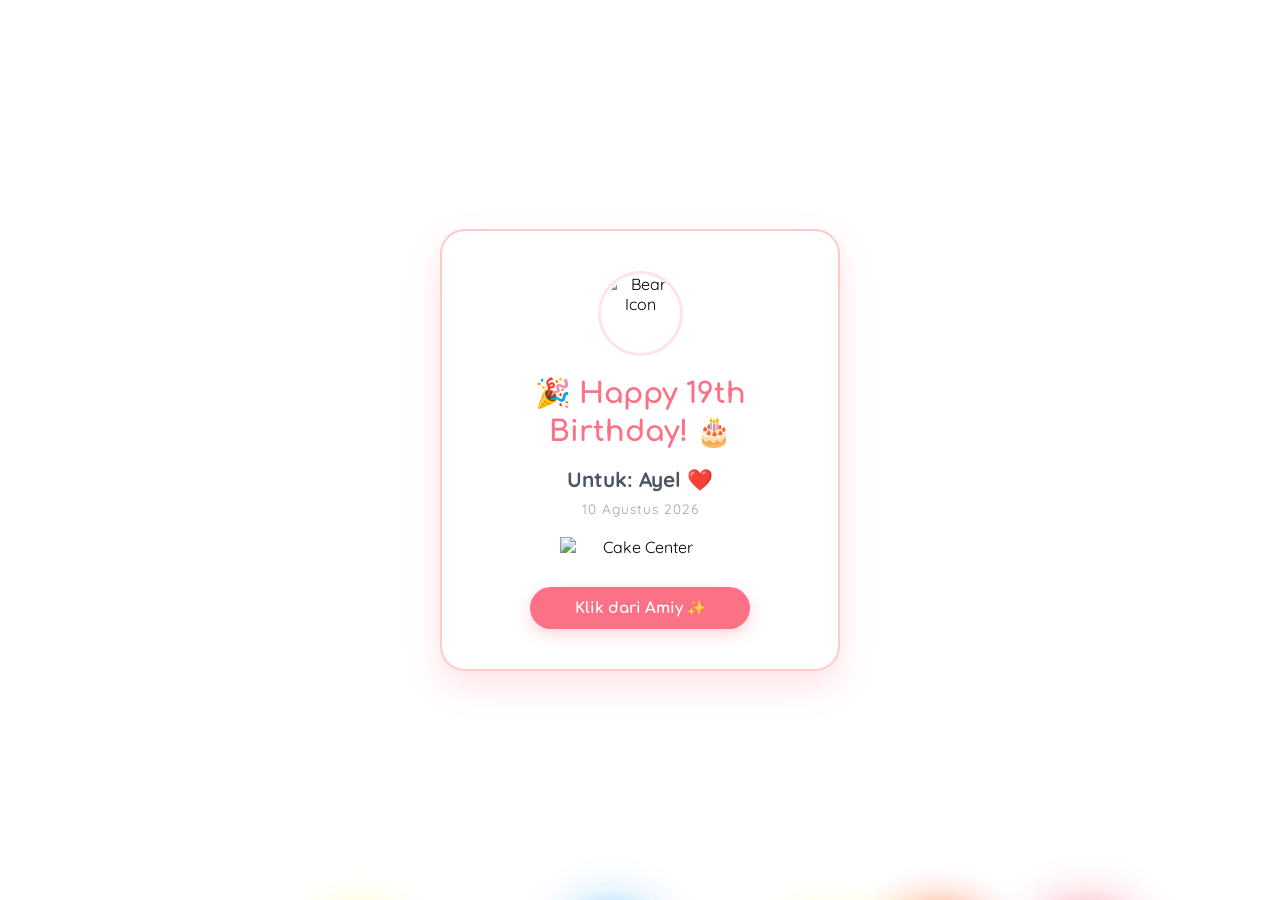
==== index.html @ 82c02673 "Update index.html" ====
<!DOCTYPE html>
<html lang="id">
<head>
    <meta charset="UTF-8">
    <meta name="viewport" content="width=device-width, initial-scale=1.0">
    <title>Happy Birthday Ayel! ✨</title>
    
    <link href="https://fonts.googleapis.com/css2?family=Comfortaa:wght@700&family=Quicksand:wght@500;700&display=swap" rel="stylesheet">

    <style>
        /* ==================== 1. GENERAL STYLES & BACKGROUND ==================== */
        body {
            font-family: 'Quicksand', sans-serif;
            /* Memanggil file gambar lokal yang sudah kamu rename jadi bg.png */
            background-image: url('"C:\Users\RADITYA\Downloads\—Pngtree—beautiful landscape with sunflower field_15451715.png"');
            background-size: cover;
            background-position: center;
            background-repeat: no-repeat;
            background-attachment: fixed;
            display: flex;
            justify-content: center;
            align-items: center;
            min-height: 100vh;
            margin: 0;
            overflow-y: auto;
            box-sizing: border-box;
            padding: 20px;
        }

        *, *::before, *::after {
            box-sizing: border-box;
            margin: 0;
            padding: 0;
        }

        /* Container Balon Terisolasi */
        #balloon-box {
            position: fixed;
            top: 0;
            left: 0;
            width: 100vw;
            height: 100vh;
            pointer-events: none;
            z-index: 2;
            overflow: hidden;
        }

        /* ==================== 2. KARTU UTAMA (FRONT CARD) ==================== */
        .card {
            background: rgba(255, 255, 255, 0.95); 
            padding: 2.5rem 2rem;
            border-radius: 25px;
            box-shadow: 0 15px 35px rgba(251, 113, 133, 0.2);
            width: 90%;
            max-width: 400px;
            height: auto; 
            position: relative;
            transition: transform 0.3s ease;
            border: 2px solid #fecaca;
            z-index: 5;
            text-align: center;
        }

        .card:hover {
            transform: scale(1.02);
        }

        .bear-icon img {
            width: 85px;
            height: 85px;
            object-fit: cover;
            border-radius: 50%;
            border: 3px solid #ffe4e6;
            display: inline-block;
        }

        h1 {
            font-family: 'Comfortaa', sans-serif;
            color: #fb7185;
            font-size: 1.8rem;
            margin: 20px 0 15px 0;
            line-height: 1.3;
        }

        h2 {
            color: #4b5563;
            font-size: 1.3rem;
            margin: 0;
        }

        .date {
            color: #9ca3af;
            font-size: 0.85rem;
            margin-top: 8px;
            letter-spacing: 1px;
        }

        .cake-wrapper img {
            width: 100%;
            max-width: 160px;
            height: auto;
            margin: 20px auto;
            display: block;
        }

        .btn {
            background-color: #fb7185;
            color: white;
            border: none;
            padding: 12px 30px;
            font-family: 'Comfortaa', sans-serif;
            font-size: 0.95rem;
            font-weight: bold;
            border-radius: 25px;
            cursor: pointer;
            box-shadow: 0 5px 15px rgba(251, 113, 133, 0.3);
            transition: all 0.2s ease;
            width: 100%;
            max-width: 220px;
            display: inline-block;
            margin-top: 10px;
        }

        .btn:hover {
            background-color: #f43f5e;
            transform: translateY(-2px);
        }

        /* ==================== 3. POP-UP SURAT & KUE DALAM SURAT ==================== */
        .popup-overlay {
            position: fixed;
            top: 0;
            left: 0;
            width: 100vw;
            height: 100vh;
            background: rgba(0, 0, 0, 0.65); 
            display: none; 
            justify-content: center;
            align-items: center;
            z-index: 99999; 
            pointer-events: auto;
        }

        .popup-content {
            background: #fffbeb; 
            border-radius: 24px;
            width: 92%;          
            max-width: 540px;    
            position: relative;
            box-shadow: 0 30px 70px rgba(0, 0, 0, 0.5);
            border: 4px solid #fff;
            outline: 3px dashed #fbbf24;
            outline-offset: -10px;
            overflow: hidden;
            transform: scale(1);
            backface-visibility: hidden;
            animation: grandPopupOpen 0.4s cubic-bezier(0.175, 0.885, 0.32, 1.15) forwards;
        }

        @keyframes grandPopupOpen {
            0% { transform: scale(0.8); opacity: 0; }
            100% { transform: scale(1); opacity: 1; }
        }

        .card-flap {
            position: absolute;
            top: 0;
            left: 0;
            width: 100%;
            height: 50px;
            background: #fde047;
            border-radius: 0 0 100px 100px;
            box-shadow: 0 4px 10px rgba(0,0,0,0.05);
            z-index: 1;
        }

        .popup-inner-content {
            padding: 4.5rem 2.5rem 2.5rem 2.5rem; 
            text-align: center;
        }

        .close-btn {
            position: absolute;
            top: 12px;
            right: 20px;
            font-size: 32px;
            color: #b45309;
            cursor: pointer;
            line-height: 1;
            z-index: 10;
            transition: transform 0.2s;
        }

        .close-btn:hover {
            color: #f43f5e;
            transform: scale(1.1);
        }

        /* Elemen Kue di Dalam Surat */
        .cake-popup-wrapper {
            display: flex;
            flex-direction: column;
            align-items: center;
            margin: 10px 0 20px 0;
        }

        .popup-cake-img {
            width: 100%;
            max-width: 130px;
            height: auto;
            object-fit: contain;
        }

        .popup-content h3 {
            font-family: 'Comfortaa', sans-serif;
            color: #b45309;
            margin-top: 0;
            font-size: 1.5rem;
            margin-bottom: 15px;
        }

        .popup-content p {
            color: #4b5563;
            line-height: 1.7;
            font-size: 1.05rem;
            text-align: left;
            margin-bottom: 12px;
        }

        .decor-icons {
            font-size: 1.8rem;
            margin-top: 15px;
            animation: bounceEffect 2s infinite ease-in-out;
        }

        @keyframes bounceEffect {
            0%, 100% { transform: translateY(0); }
            50% { transform: translateY(-6px); }
        }

        /* ==================== 4. ANIMASI BALON BLOOM & KEMBANG API ==================== */
        .balloon {
            position: absolute;
            width: 34px;
            height: 44px;
            border-radius: 50% 50% 50% 50% / 40% 40% 60% 60%;
            bottom: -80px;
            z-index: 2; 
            opacity: 0.95;
            animation: terbangUp 6s linear infinite;
            pointer-events: none; 
            
            background-image: radial-gradient(circle at 30% 30%, rgba(255,255,255,0.9) 0%, rgba(255,255,255,0) 50%);
            box-shadow: inset -4px -4px 10px rgba(0,0,0,0.15), 
                        0 0 20px #fff,                  
                        0 0 35px currentColor,          
                        0 0 60px currentColor;          
            filter: drop-shadow(0 0 15px currentColor);
        }

        .balloon::after {
            content: "";
            position: absolute;
            bottom: -12px;
            left: 16px;
            width: 2px;
            height: 12px;
            background-color: rgba(255, 255, 255, 0.7);
            box-shadow: 0 0 8px currentColor;
        }

        @keyframes terbangUp {
            0% { transform: translateY(0) rotate(0deg); opacity: 0; }
            10% { opacity: 0.9; }
            90% { opacity: 0.9; }
            100% { transform: translateY(-135vh) rotate(15deg); opacity: 0; }
        }

        /* Partikel Kembang Api */
        .firework-particle {
            position: fixed;
            width: 6px;
            height: 6px;
            border-radius: 50%;
            z-index: 999999;
            pointer-events: none;
            animation: meledak 1s ease-out forwards;
        }

        @keyframes meledak {
            0% { transform: translate(0, 0) scale(1); opacity: 1; }
            100% { transform: translate(var(--x), var(--y)) scale(0); opacity: 0; }
        }

        /* Responsive Mobile */
        @media (max-width: 480px) {
            h1 { font-size: 1.4rem; }
            h2 { font-size: 1.1rem; }
            .card { padding: 1.5rem 1rem; }
            .popup-inner-content { padding: 3.5rem 1.5rem 1.5rem 1.5rem; }
            .popup-content p { font-size: 0.95rem; }
            .popup-content h3 { font-size: 1.25rem; }
        }
    </style>
</head>
<body>

    <div id="balloon-box"></div>

    <audio id="lagu" src="lagu.mp3" loop></audio>

    <div class="card">
        <div class="bear-icon">
            <img src="https://i.pinimg.com/736x/8a/85/07/8a8507be168db75704d9cf7583626d7c.jpg" alt="Bear Icon">
        </div>
        <h1>🎉 Happy 19th Birthday! 🎂</h1>
        <h2>Untuk: Ayel ❤️</h2>
        <div class="date">10 Agustus 2026</div>
        
        <div class="cake-wrapper">
            <img src="https://i.pinimg.com/originals/a0/62/77/a06277b08493010b910167385a49704c.png" alt="Cake Center">
        </div>
        
        <button class="btn" onclick="bukaSurat()">Klik dari Amiy ✨</button>
    </div>

    <div class="popup-overlay" id="pop-up-surat">
        <div class="popup-content">
            <div class="card-flap"></div>
            <span class="close-btn" onclick="tutupSurat()">&times;</span>
            
            <div class="popup-inner-content">
                <div class="cake-popup-wrapper">
                    <img src="https://media.giphy.com/media/v1.Y2lkPTc5MGI3NjExM3N5N3M5M3R4YjdvNmR5cXFqd3Zub3N0OHR5cHhkZ2g0b3YxbzFwdyZlcD12MV9pbnRlcm5hbF9naWZfYnlfaWQmY3Q9cw/8YQZszD0b90mDmsHwW/giphy.gif" class="popup-cake-img" alt="Kue Lilin Menyala">
                </div>

                <h3>Halo Ayel! HBD yaa! 🌻</h3>
                <p>Selamat ulang tahun yang ke-19! Semoga di umur yang baru ini kamu selalu diberikan kesehatan, kebahagiaan, dan kemudahan dalam segala urusanmu.</p>
                <p>Terima kasih ya sudah selalu jadi orang yang baik dan luar biasa. Tetap semangat menjalani hari-harimu ke depan! ✨</p>
                
                <div class="decor-icons">🎈🎉🎁</div>
            </div>
        </div>
    </div>

    <script>
        // --- SISTEM AUTOMATIS BALON UNLIMITED & GLOW ---
        function buatSalamBalon() {
            const balloonBox = document.getElementById('balloon-box');
            if (!balloonBox) return;

            const balon = document.createElement('div');
            balon.className = 'balloon';
            
            // List warna-warni cerah neon
            const warnaBalon = ['#fb7185', '#f43f5e', '#ffeb3b', '#ffc107', '#2196f3', '#4caf50', '#e040fb', '#ff5722'];
            const warnaTerpilih = warnaBalon[Math.floor(Math.random() * warnaBalon.length)];
            
            balon.style.left = Math.random() * 95 + 'vw';
            balon.style.backgroundColor = warnaTerpilih;
            balon.style.color = warnaTerpilih; // Wajib disinkronkan agar efek currentColor menyala murni
            
            // Variasi ukuran acak halus (skala 0.8x - 1.2x)
            const skala = Math.random() * 0.4 + 0.8;
            balon.style.transform = `scale(${skala})`;
            
            // Kecepatan terbang anggun (6s - 9s)
            balon.style.animationDuration = (Math.random() * 3 + 6) + 's'; 
            
            balloonBox.appendChild(balon);
            
            // Otomatis hapus elemen setelah lewat langit biar memori enteng
            setTimeout(() => {
                balon.remove();
            }, 9000); 
        }

        function jalankanSistemBalon() {
            // Spawn 8 balon instan di awal biar langsung rame
            for (let i = 0; i < 8; i++) {
                setTimeout(buatSalamBalon, Math.random() * 3000);
            }
            // Terbitkan balon baru tanpa henti tiap 450ms
            setInterval(buatSalamBalon, 450);
        }

        // Jalankan balon otomatis saat window siap
        window.onload = jalankanSistemBalon;


        // --- LOGIKA TOMBOL KLIK (KEMBANG API + SURAT) ---
        function bukaSurat() {
            // 1. Tampilkan popup surat
            document.getElementById("pop-up-surat").style.display = "flex";
            
            // 2. Mainkan musik pengiring
            var audio = document.getElementById("lagu");
            if (audio) {
                audio.play().catch(function(error) {
                    console.log("Audio butuh trigger pertama kali.");
                });
            }

            // 3. Ledakkan kembang api di Sisi Kiri & Sisi Kanan luar kartu
            bikinKembangApi(window.innerWidth * 0.15, window.innerHeight * 0.4);
            bikinKembangApi(window.innerWidth * 0.85, window.innerHeight * 0.4);
        }

        function tutupSurat() {
            document.getElementById("pop-up-surat").style.display = "none";
        }

        // Pembuat partikel ledakan kembang api
        function bikinKembangApi(posX, posY) {
            const warnaKembangApi = ['#ff4757', '#ff7f50', '#ffa502', '#2ed573', '#1e90ff', '#ff6b81', '#eccc68'];
            
            // Buat 40 serpihan cahaya kecil tiap satu hantaman ledakan
            for (let i = 0; i < 40; i++) {
                const partikel = document.createElement('div');
                partikel.className = 'firework-particle';
                
                partikel.style.left = posX + 'px';
                partikel.style.top = posY + 'px';
                partikel.style.backgroundColor = warnaKembangApi[Math.floor(Math.random() * warnaKembangApi.length)];
                
                // Rumus ledakan lingkaran memencar merata
                const sudut = Math.random() * Math.PI * 2;
                const jarak = Math.random() * 120 + 50;
                const x = Math.cos(sudut) * jarak;
                const y = Math.sin(sudut) * jarak;
                
                partikel.style.setProperty('--x', `${x}px`);
                partikel.style.setProperty('--y', `${y}px`);
                
                document.body.appendChild(partikel);
                
                // Bersihkan partikel kembang api setelah 1 detik selesai meledak
                setTimeout(() => {
                    partikel.remove();
                }, 1000);
            }
        }
    </script>
</body>
</html>
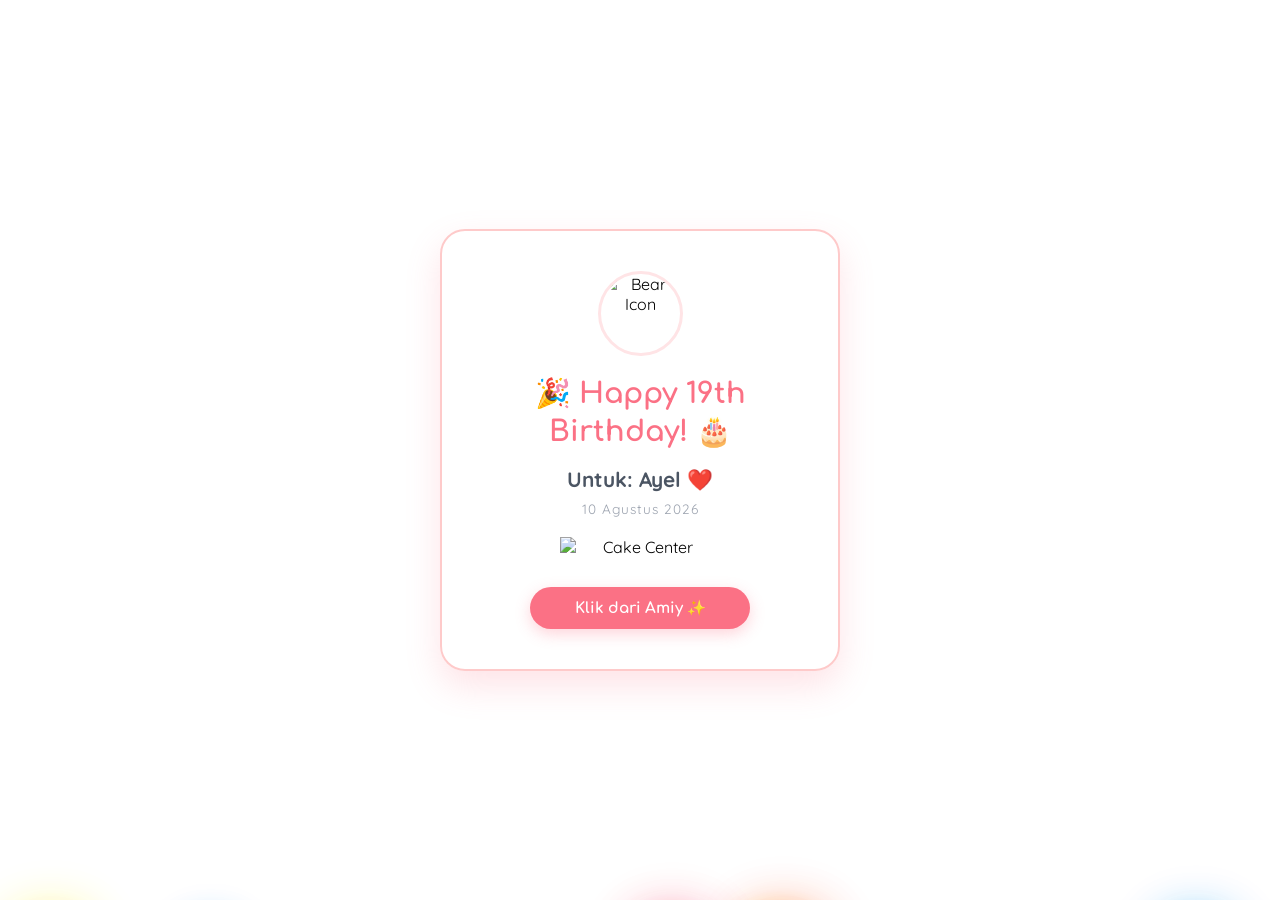
==== commit 170069f8: "Fix HTML encoding issues and update content" ====
--- a/index.html
+++ b/index.html
@@ -311,14 +311,14 @@
 
     <div class="card">
         <div class="bear-icon">
-            <img src="https://i.pinimg.com/736x/8a/85/07/8a8507be168db75704d9cf7583626d7c.jpg" alt="Bear Icon">
+            <img src="https://cdn-icons-png.flaticon.com/512/620/620744.png" alt="Bear Icon">
         </div>
         <h1>🎉 Happy 19th Birthday! 🎂</h1>
         <h2>Untuk: Ayel ❤️</h2>
         <div class="date">10 Agustus 2026</div>
         
         <div class="cake-wrapper">
-            <img src="https://i.pinimg.com/originals/a0/62/77/a06277b08493010b910167385a49704c.png" alt="Cake Center">
+            <img src="https://static.vecteezy.com/system/resources/thumbnails/059/598/283/small/festive-layered-birthday-cake-with-candles-cut-out-transparent-png.png" alt="Cake Center">
         </div>
         
         <button class="btn" onclick="bukaSurat()">Klik dari Amiy ✨</button>
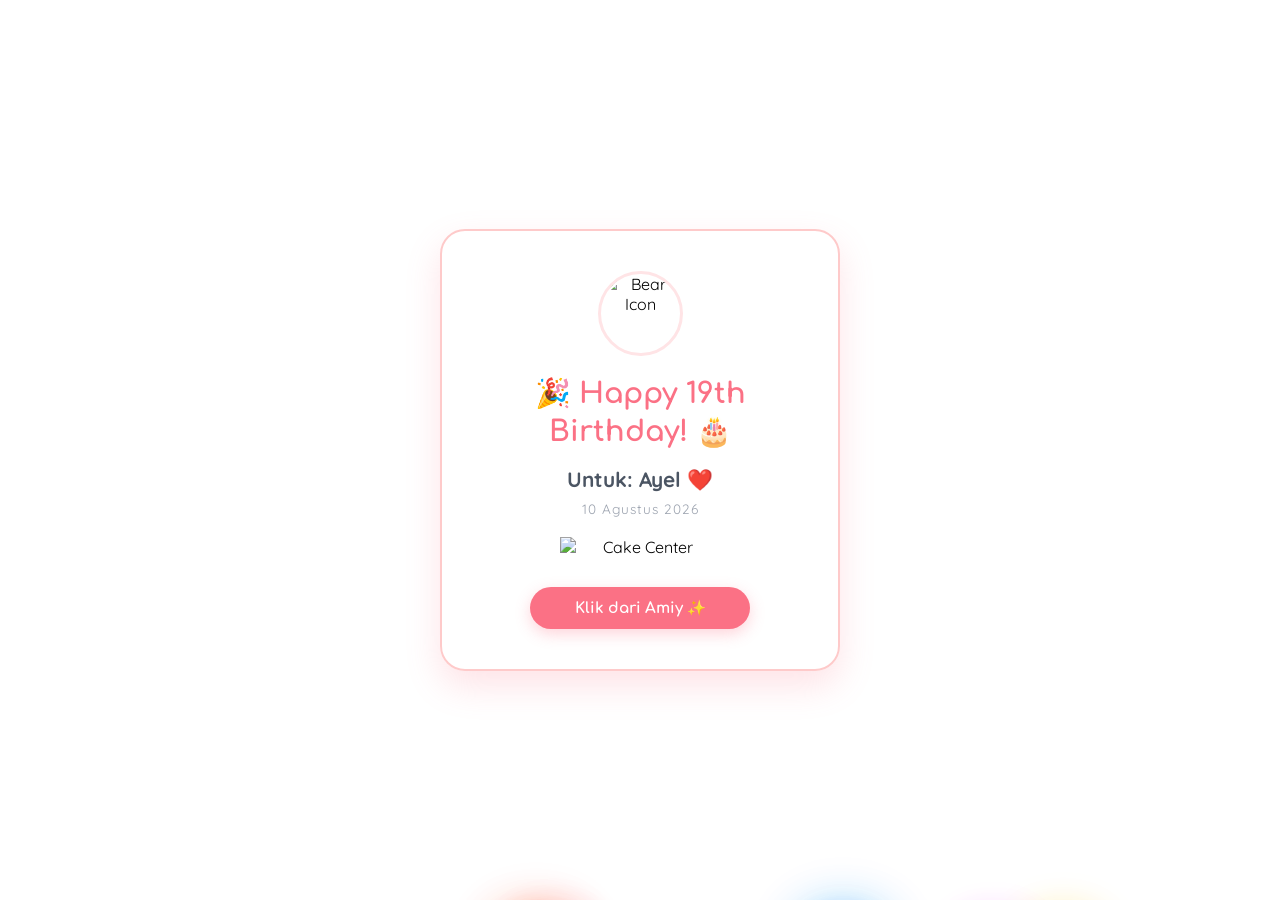
==== commit f88061d1: "Update index.html" ====
--- a/index.html
+++ b/index.html
@@ -69,7 +69,7 @@
             width: 85px;
             height: 85px;
             object-fit: cover;
-            border-radius: 50%;
+            border-radius: 80%;
             border: 3px solid #ffe4e6;
             display: inline-block;
         }
@@ -196,20 +196,7 @@
             transform: scale(1.1);
         }
 
-        /* Elemen Kue di Dalam Surat */
-        .cake-popup-wrapper {
-            display: flex;
-            flex-direction: column;
-            align-items: center;
-            margin: 10px 0 20px 0;
-        }
-
-        .popup-cake-img {
-            width: 100%;
-            max-width: 130px;
-            height: auto;
-            object-fit: contain;
-        }
+       
 
         .popup-content h3 {
             font-family: 'Comfortaa', sans-serif;
@@ -330,10 +317,7 @@
             <span class="close-btn" onclick="tutupSurat()">&times;</span>
             
             <div class="popup-inner-content">
-                <div class="cake-popup-wrapper">
-                    <img src="https://media.giphy.com/media/v1.Y2lkPTc5MGI3NjExM3N5N3M5M3R4YjdvNmR5cXFqd3Zub3N0OHR5cHhkZ2g0b3YxbzFwdyZlcD12MV9pbnRlcm5hbF9naWZfYnlfaWQmY3Q9cw/8YQZszD0b90mDmsHwW/giphy.gif" class="popup-cake-img" alt="Kue Lilin Menyala">
-                </div>
-
+               
                 <h3>Halo Ayel! HBD yaa! 🌻</h3>
                 <p>Selamat ulang tahun yang ke-19! Semoga di umur yang baru ini kamu selalu diberikan kesehatan, kebahagiaan, dan kemudahan dalam segala urusanmu.</p>
                 <p>Terima kasih ya sudah selalu jadi orang yang baik dan luar biasa. Tetap semangat menjalani hari-harimu ke depan! ✨</p>
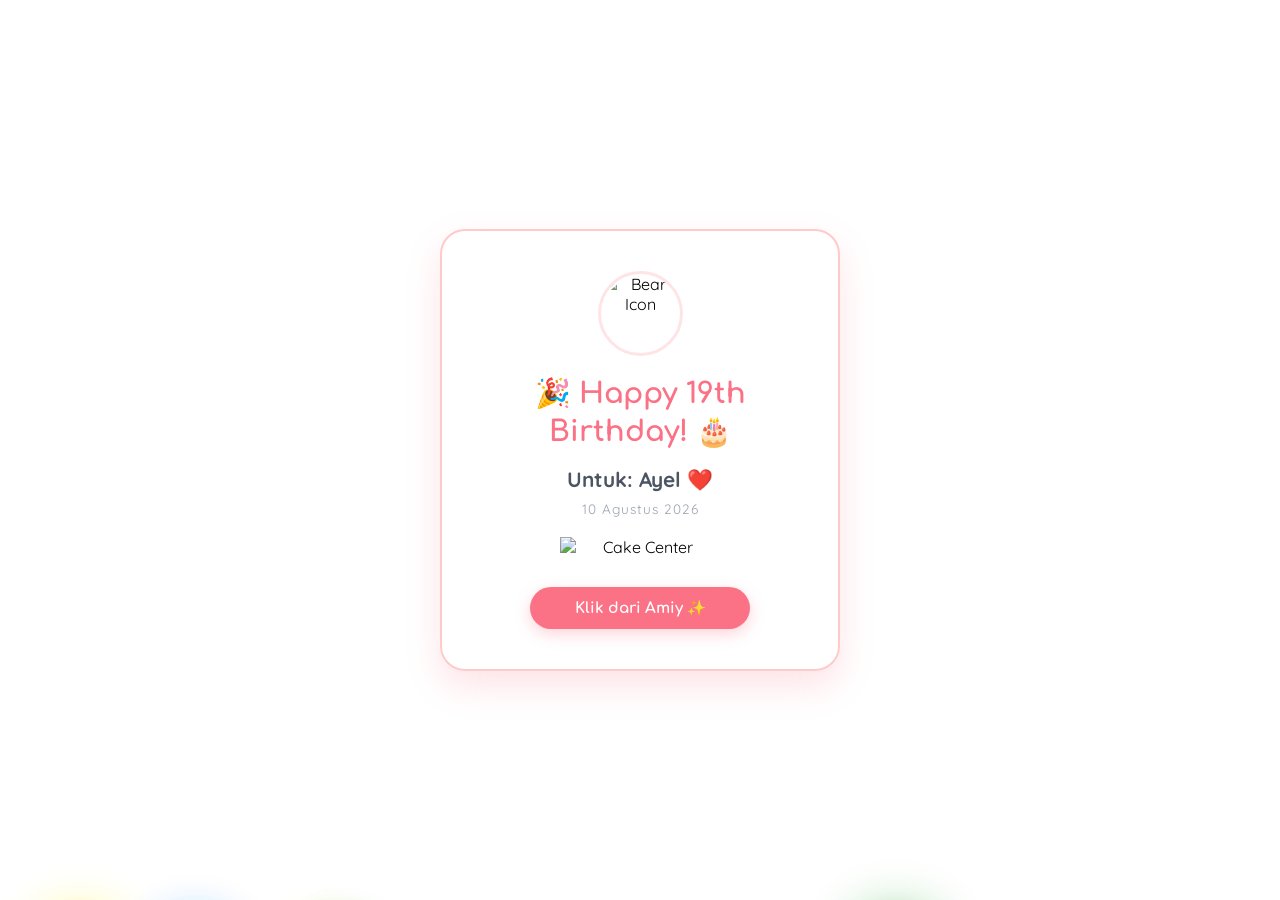
==== commit eb0b0065: "Update index.html" ====
--- a/index.html
+++ b/index.html
@@ -12,7 +12,7 @@
         body {
             font-family: 'Quicksand', sans-serif;
             /* Memanggil file gambar lokal yang sudah kamu rename jadi bg.png */
-            background-image: url('"C:\Users\RADITYA\Downloads\—Pngtree—beautiful landscape with sunflower field_15451715.png"');
+            background-image: url('https://i.pinimg.com/736x/51/04/9b/51049b392b08720e891f14a7c1452f01.jpg');
             background-size: cover;
             background-position: center;
             background-repeat: no-repeat;
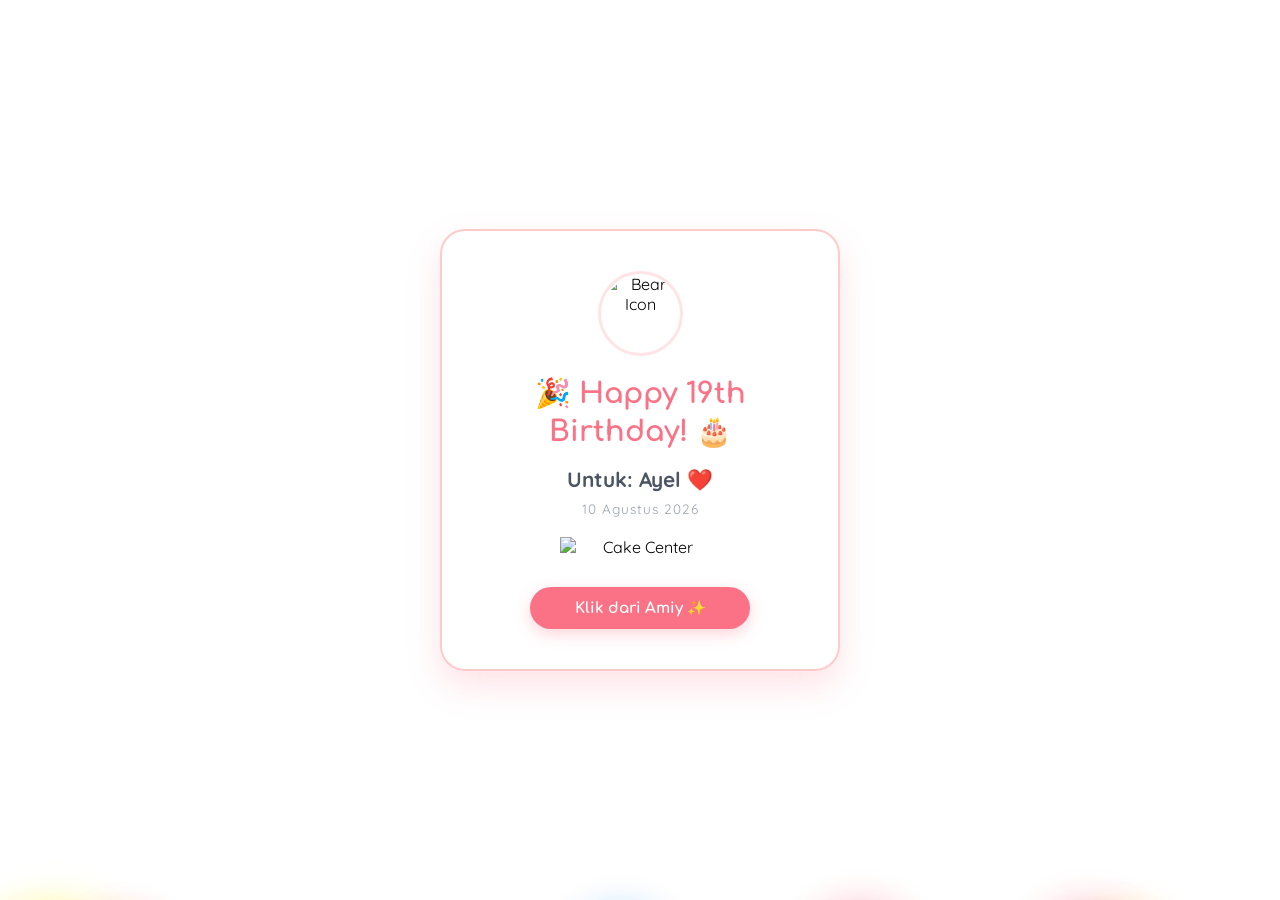
==== commit 356ce1e1: "Update index.html" ====
--- a/index.html
+++ b/index.html
@@ -294,7 +294,7 @@
 
     <div id="balloon-box"></div>
 
-    <audio id="lagu" src="lagu.mp3" loop></audio>
+    <audio id="lagu" src="birthday.mp3" loop></audio>
 
     <div class="card">
         <div class="bear-icon">
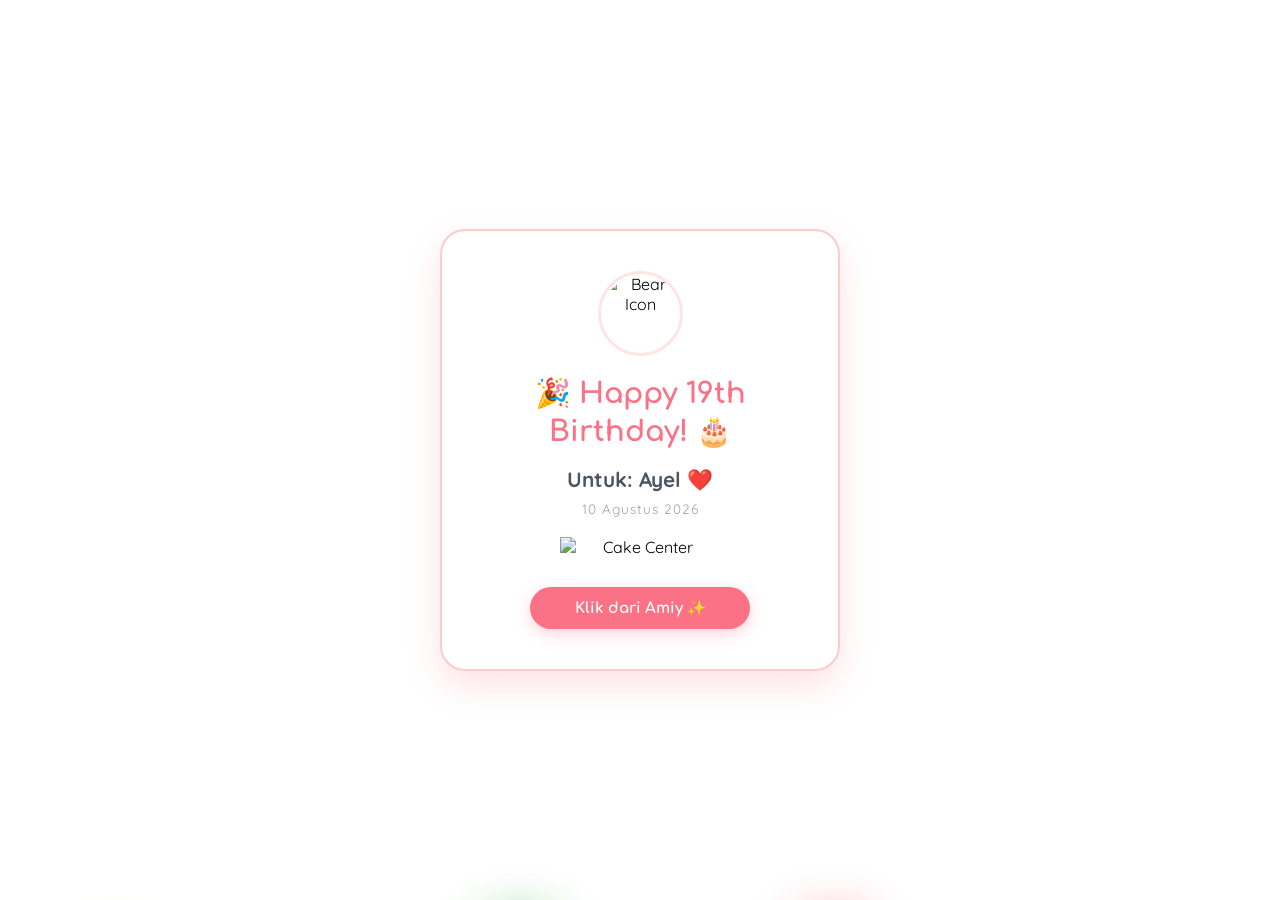
==== commit 3cd8d63c: "Update index.html" ====
--- a/index.html
+++ b/index.html
@@ -266,8 +266,8 @@
         /* Partikel Kembang Api */
         .firework-particle {
             position: fixed;
-            width: 6px;
-            height: 6px;
+            width: 10px;
+            height: 10px;
             border-radius: 50%;
             z-index: 999999;
             pointer-events: none;
@@ -320,7 +320,7 @@
                
                 <h3>Halo Ayel! HBD yaa! 🌻</h3>
                 <p>Selamat ulang tahun yang ke-19! Semoga di umur yang baru ini kamu selalu diberikan kesehatan, kebahagiaan, dan kemudahan dalam segala urusanmu.</p>
-                <p>Terima kasih ya sudah selalu jadi orang yang baik dan luar biasa. Tetap semangat menjalani hari-harimu ke depan! ✨</p>
+                <p>Jangan makin bandel yaaaaaa ✨</p>
                 
                 <div class="decor-icons">🎈🎉🎁</div>
             </div>
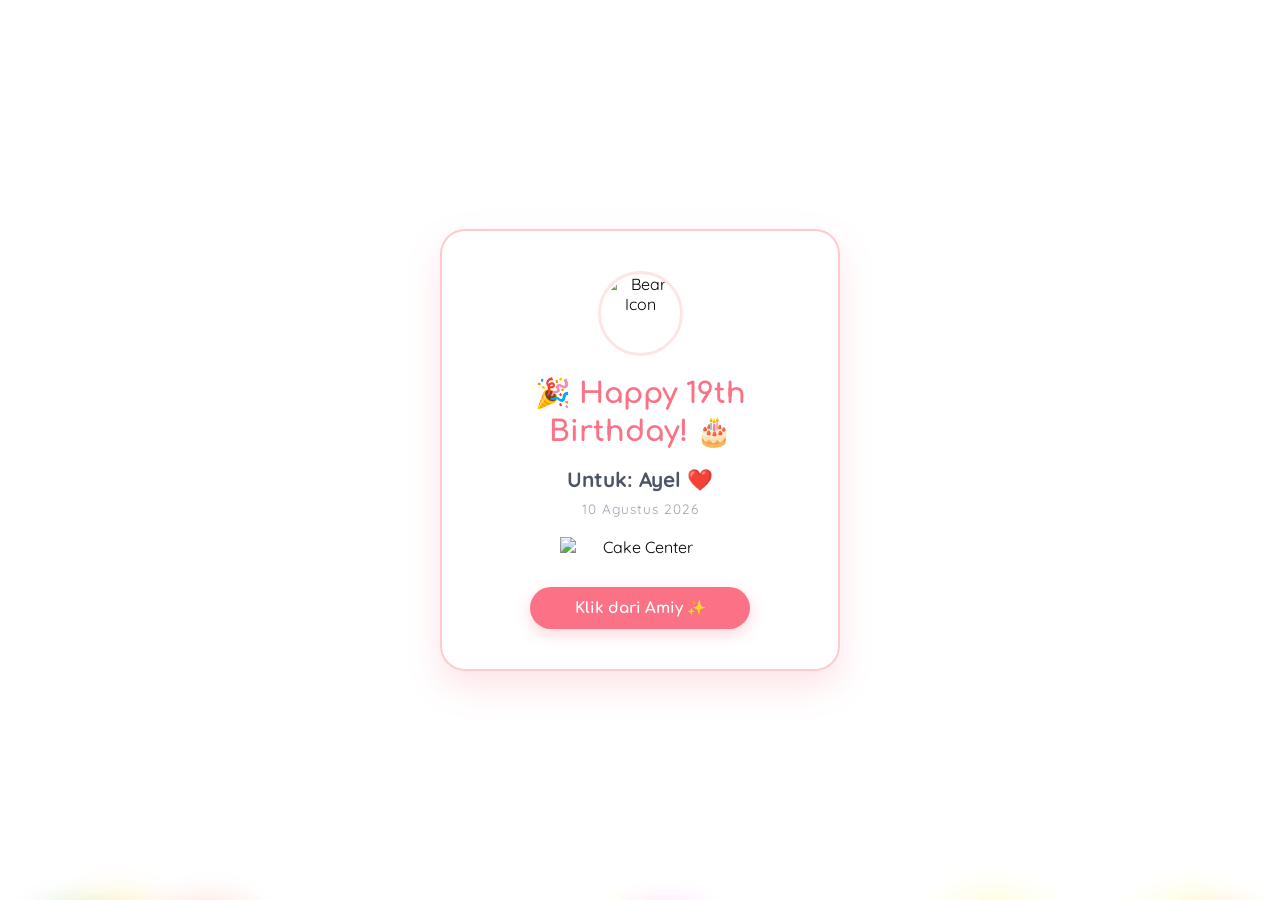
==== commit 48c56772: "Update index.html" ====
--- a/index.html
+++ b/index.html
@@ -298,7 +298,7 @@
 
     <div class="card">
         <div class="bear-icon">
-            <img src="https://cdn-icons-png.flaticon.com/512/620/620744.png" alt="Bear Icon">
+            <img src="https://png.pngtree.com/png-vector/20240604/ourmid/pngtree-a-hyper-realistic-pink-teddy-bear-png-image_12593260.png" alt="Bear Icon">
         </div>
         <h1>🎉 Happy 19th Birthday! 🎂</h1>
         <h2>Untuk: Ayel ❤️</h2>
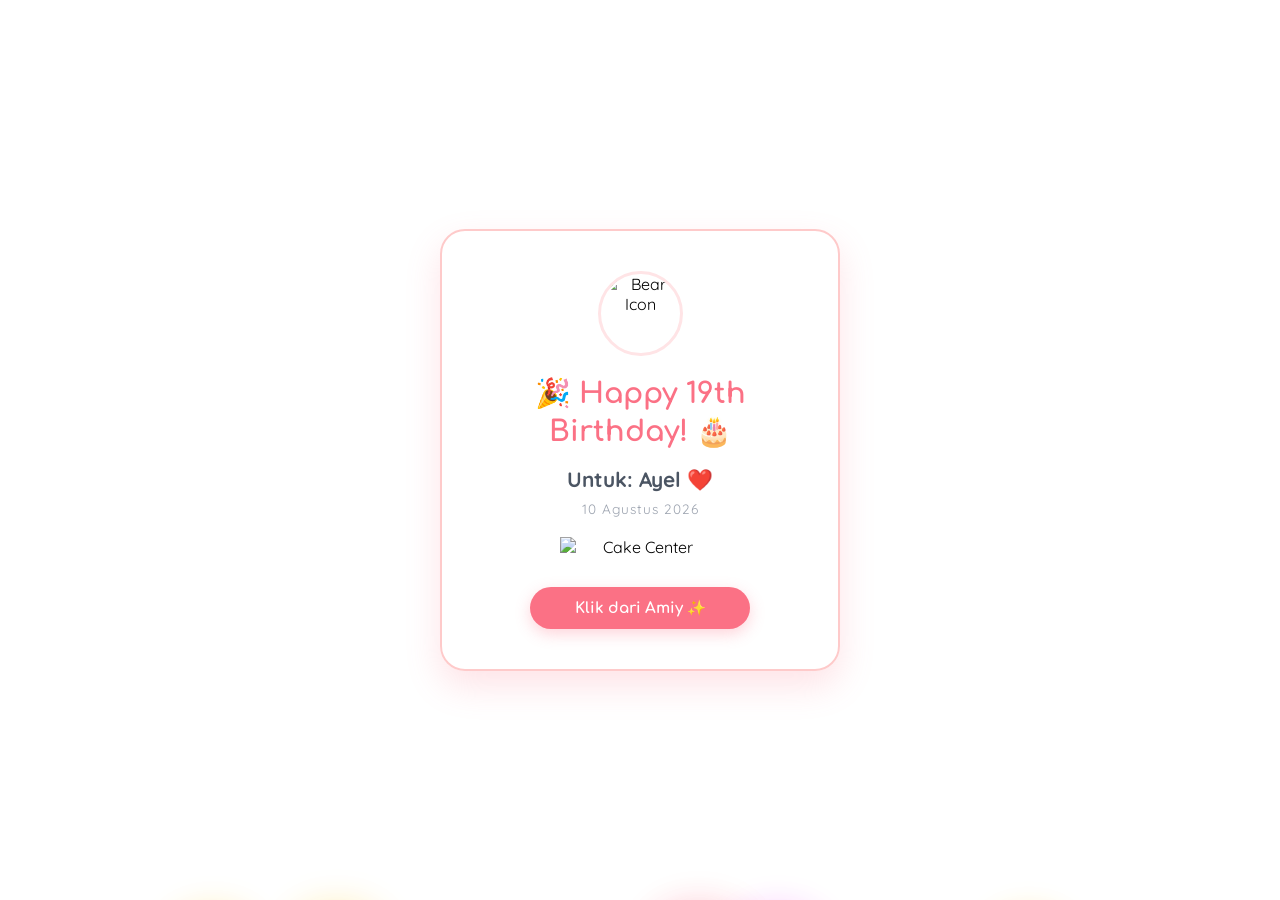
==== commit 9cb82e23: "Update index.html" ====
--- a/index.html
+++ b/index.html
@@ -298,7 +298,7 @@
 
     <div class="card">
         <div class="bear-icon">
-            <img src="https://png.pngtree.com/png-vector/20240604/ourmid/pngtree-a-hyper-realistic-pink-teddy-bear-png-image_12593260.png" alt="Bear Icon">
+            <img src="https://png.pngtree.com/png-clipart/20240715/original/pngtree-brown-tedy-bear-png-image_15561544.png" alt="Bear Icon">
         </div>
         <h1>🎉 Happy 19th Birthday! 🎂</h1>
         <h2>Untuk: Ayel ❤️</h2>
